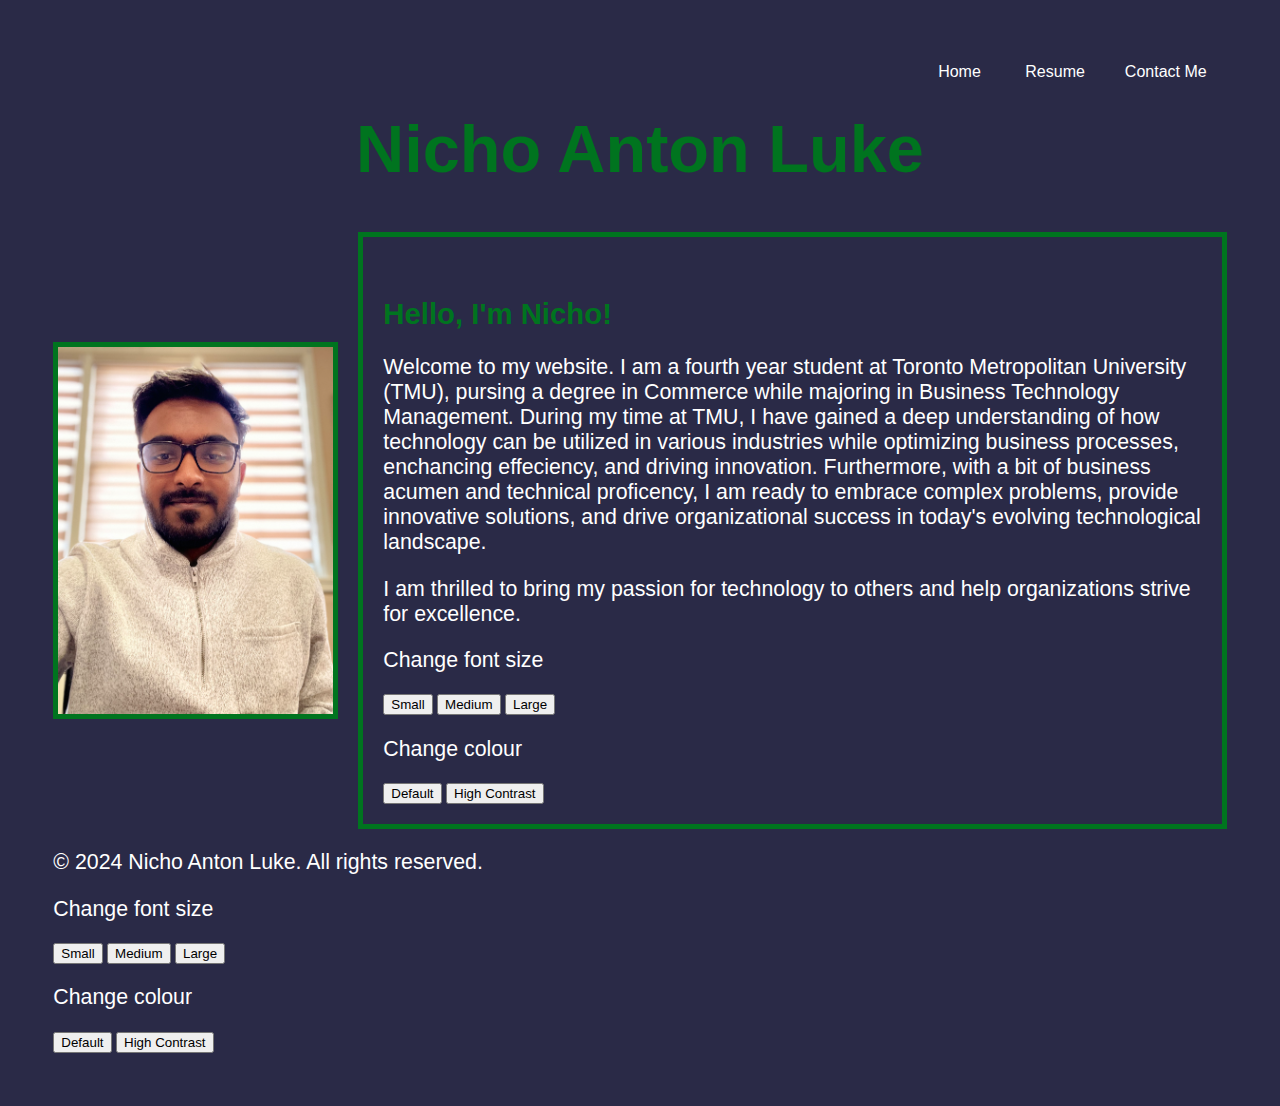
==== index.html @ df4e8e0b "Update index.html" ====
<!DOCTYPE html>

<html>

<head>
    <title>Nicho Anton Luke</title>
    <link rel="stylesheet" type="text/css" href="styles.css">
</head>

<body>

    <nav>
        <div id = "navbar">
            <ul>
                <li><a href="index.html">Home</a></li>
                <li class="menu-item">
                    <span>Resume</span>
                    <ul class="submenu">
                        <li><a href="qualifications.html">Summary of Qualifications</a></li>
                        <li><a href="education.html">Education</a></li>
                        <li><a href="experience.html">Experience</a></li>
                    </ul>
                <li><a href="https://ca.linkedin.com/in/nicho-anton-luke-533099229">Contact Me</a></li>
            </ul>
        </div>    
    </nav>

    <header>
        <h1>Nicho Anton Luke</h1>
    </header>
    
    <script src="script.js"></script>

    <div class="content-wrapper">
        <img id="myImage" src="subdirectory/MyPic.jpg" alt="Picture of me (Nicho) at my desk." style="width: 275px">
        <section class="section-box">
            <h2>Hello, I'm Nicho!</h2>
            <p>
                Welcome to my website. I am a fourth year student at Toronto Metropolitan University (TMU), pursing a degree in Commerce
                while majoring in Business Technology Management. During my time at TMU, I have gained a deep understanding of how technology 
                can be utilized in various industries while optimizing business processes, enchancing effeciency, and driving innovation.
                Furthermore, with a bit of business acumen and technical proficency, I am ready to embrace complex problems, provide innovative 
                solutions, and drive organizational success in today's evolving technological landscape.
            </p>    
            <p>I am thrilled to bring my passion for technology to others and help organizations strive for excellence.</p>
            <p>Change font size</p>
            <button onclick="changeFontSize('small')">Small</button>
            <button onclick="changeFontSize('medium')">Medium</button>
            <button onclick="changeFontSize('large')">Large</button>
        
            <p>Change colour</p>
            <button onclick="changeColorScheme('default')">Default</button>
            <button onclick="changeColorScheme('highContrast')">High Contrast</button>
        </section>
    </div>

</body>

<footer>
    <p>&copy; 2024 Nicho Anton Luke. All rights reserved.</p>

    <p>Change font size</p>
    <button onclick="changeFontSize('small')">Small</button>
    <button onclick="changeFontSize('medium')">Medium</button>
    <button onclick="changeFontSize('large')">Large</button>

    <p>Change colour</p>
    <button onclick="changeColorScheme('default')">Default</button>
    <button onclick="changeColorScheme('highContrast')">High Contrast</button>
</footer>

</html>
---- styles.css ----
body, h1, h2, p, a {
    margin: 10;
    padding: 10;
}

body {
    font-family: Arial, sans-serif;
    font-size: medium;
    background-color: #2a2a47; 
    color: #ffffff; 
    margin: 40pt; 
}

.high-contrast {
    --main-bg-color: black;
    --main-text-color: white;
  }

h1 {
    font-family: Verdana (san-serif);
    font-size: 50pt;
    color: #00741f; 
    text-align: center;
    margin-top: 20px;
}

h2 {
    font-size: 22pt;
    color: #00741f; 
    margin-top: 40px;
}

h3 {
    font-size: 18pt;
    color: #00741f; 
    margin-top: 40px;
}

p {
    font-size: 16pt;
    color: #ffffff; 
}

a:link, a:visited {
    color: #ffffff; 
    text-decoration: none;
}

a:hover {
    color:#ffffff; 
}

a:active {
    color: #3700ff; 
}

/* Table layout */
.table-container {
    display: table;
    width: 50%;
}

.table-row {
    display: table-row;
}

.table-cell {
    display: table-cell;
    padding: 10pt;
    border: 5px solid rgb(147, 191, 235); 
}

.text-column {
    width: 40%;
}

.link-column {
    width: 60%;
}

.link-column a:link, .link-column a:visited{
    color: #9400fd; 
    text-decoration: none ;
}

.link-column a:hover {
    color: #00ff51;
}

.link-column a:active {
    color: #990000;
}

nav {
    text-align: right;
}

nav ul {
    list-style-type: none;
    margin: 0;
    padding: 0;
}

nav ul li {
    display: inline-block;
    position: relative;
}

nav ul li a, nav ul li span {
    display: block;
    padding: 10px 20px;
    color: #ffffff;
}

nav ul li:hover > ul {
    display: block;
}

nav ul ul {
    display: none;
    position: absolute;
    background-color: #00741f;
    border: 2px solid #ffffff;
    padding: 0;
}

nav ul ul li {
    display: block;
}

.menu-item {
    position: relative;
}

.submenu {
    position: absolute;
    top: 100%;
    left: 0;
}

.content-wrapper {
    display: flex;
    align-items: center; /* Center items vertically */
}

/* Adjust spacing between image and section */
#myImage {
    margin-right: 20px; /* Adjust margin as needed */
    border: 5px solid #00741f
}

.section-box {
    background-color: #2a2a47;
    border: 5px solid #00741f; /* Border style */
    padding: 20px; /* Padding to create space between content and border */
}
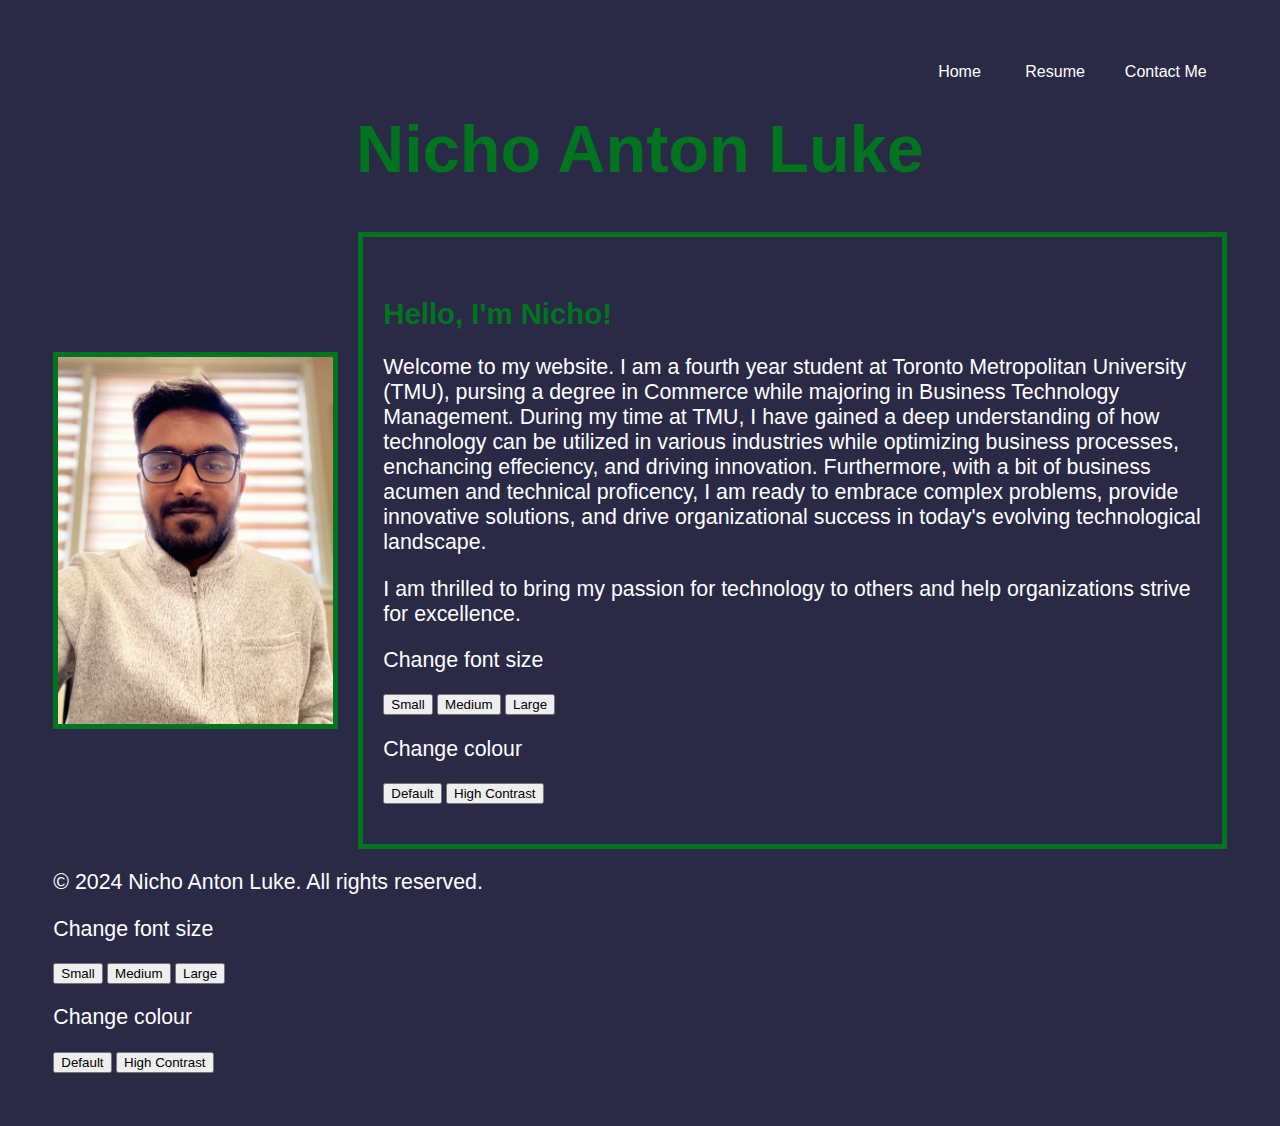
==== commit 6fe9c1cf: "Update index.html" ====
--- a/index.html
+++ b/index.html
@@ -44,13 +44,17 @@
             </p>    
             <p>I am thrilled to bring my passion for technology to others and help organizations strive for excellence.</p>
             <p>Change font size</p>
-            <button onclick="changeFontSize('small')">Small</button>
-            <button onclick="changeFontSize('medium')">Medium</button>
-            <button onclick="changeFontSize('large')">Large</button>
+            <div class="accessibility-options">
+                <button onclick="changeFontSize('small')">Small</button>
+                <button onclick="changeFontSize('medium')">Medium</button>
+                <button onclick="changeFontSize('large')">Large</button>
+            </div>
         
             <p>Change colour</p>
-            <button onclick="changeColorScheme('default')">Default</button>
-            <button onclick="changeColorScheme('highContrast')">High Contrast</button>
+            <div class="accessibility-options">
+                <button onclick="changeColorScheme('default')">Default</button>
+                <button onclick="changeColorScheme('highContrast')">High Contrast</button>
+            </div>
         </section>
     </div>
 
--- a/styles.css
+++ b/styles.css
@@ -155,3 +155,7 @@
     padding: 20px; /* Padding to create space between content and border */
 }
 
+.accessibility-options {
+    margin-bottom: 20px;
+}
+
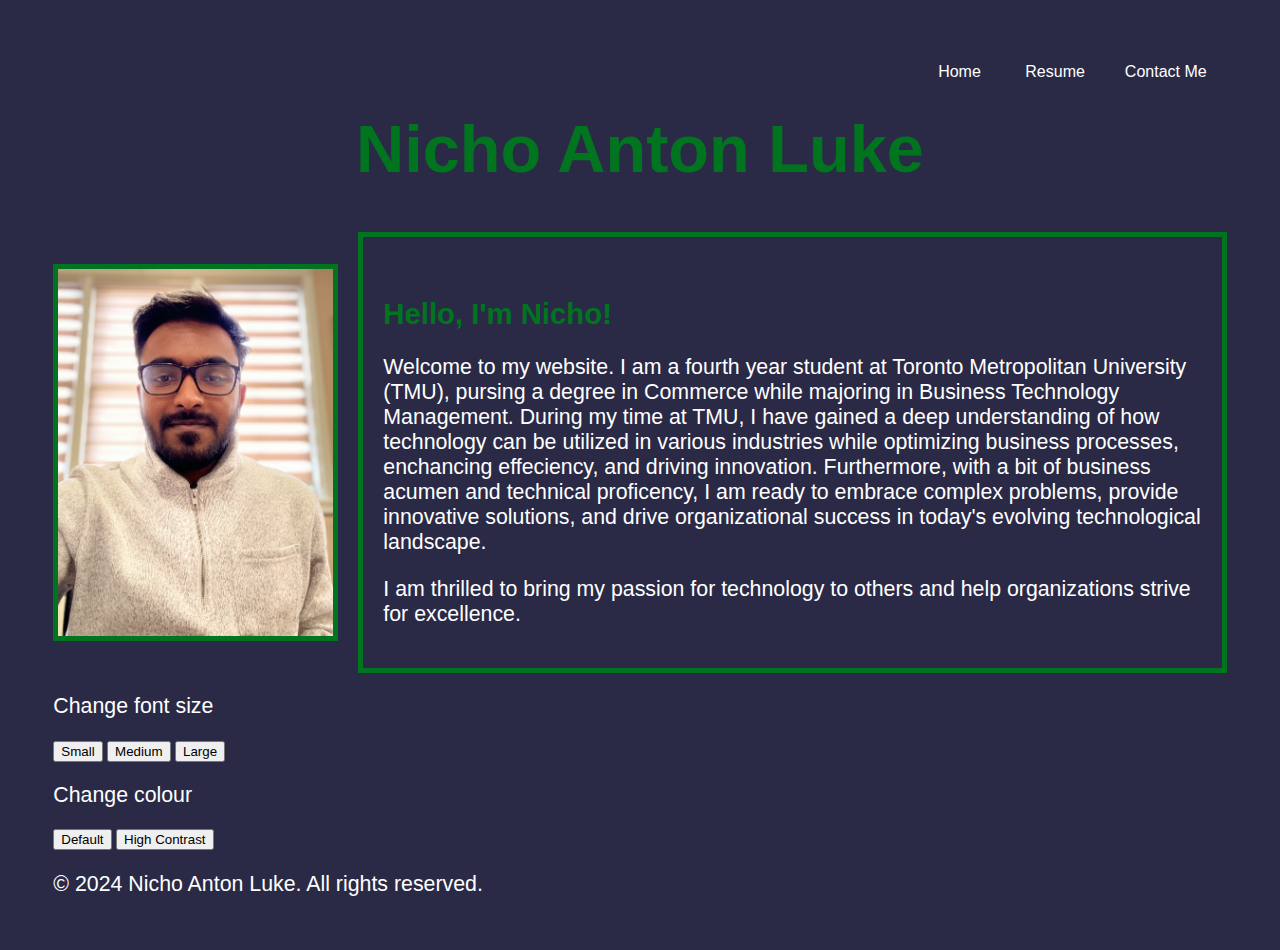
==== commit 58d4743e: "Update index.html" ====
--- a/index.html
+++ b/index.html
@@ -43,34 +43,27 @@
                 solutions, and drive organizational success in today's evolving technological landscape.
             </p>    
             <p>I am thrilled to bring my passion for technology to others and help organizations strive for excellence.</p>
-            <p>Change font size</p>
-            <div class="accessibility-options">
-                <button onclick="changeFontSize('small')">Small</button>
-                <button onclick="changeFontSize('medium')">Medium</button>
-                <button onclick="changeFontSize('large')">Large</button>
-            </div>
-        
-            <p>Change colour</p>
-            <div class="accessibility-options">
-                <button onclick="changeColorScheme('default')">Default</button>
-                <button onclick="changeColorScheme('highContrast')">High Contrast</button>
-            </div>
+            
         </section>
     </div>
 
 </body>
 
 <footer>
+    <p>Change font size</p>
+    <div class="accessibility-options">
+        <button onclick="changeFontSize('small')">Small</button>
+        <button onclick="changeFontSize('medium')">Medium</button>
+        <button onclick="changeFontSize('large')">Large</button>
+    </div>
+
+    <p>Change colour</p>
+    <div class="accessibility-options">
+        <button onclick="changeColorScheme('default')">Default</button>
+        <button onclick="changeColorScheme('highContrast')">High Contrast</button>
+    </div>
     <p>&copy; 2024 Nicho Anton Luke. All rights reserved.</p>
 
-    <p>Change font size</p>
-    <button onclick="changeFontSize('small')">Small</button>
-    <button onclick="changeFontSize('medium')">Medium</button>
-    <button onclick="changeFontSize('large')">Large</button>
-
-    <p>Change colour</p>
-    <button onclick="changeColorScheme('default')">Default</button>
-    <button onclick="changeColorScheme('highContrast')">High Contrast</button>
 </footer>
 
 </html>--- a/styles.css
+++ b/styles.css
@@ -8,7 +8,8 @@
     font-size: medium;
     background-color: #2a2a47; 
     color: #ffffff; 
-    margin: 40pt; 
+    margin: 40pt;
+    transition: background-color 0.5s, color 0.5s; 
 }
 
 .high-contrast {
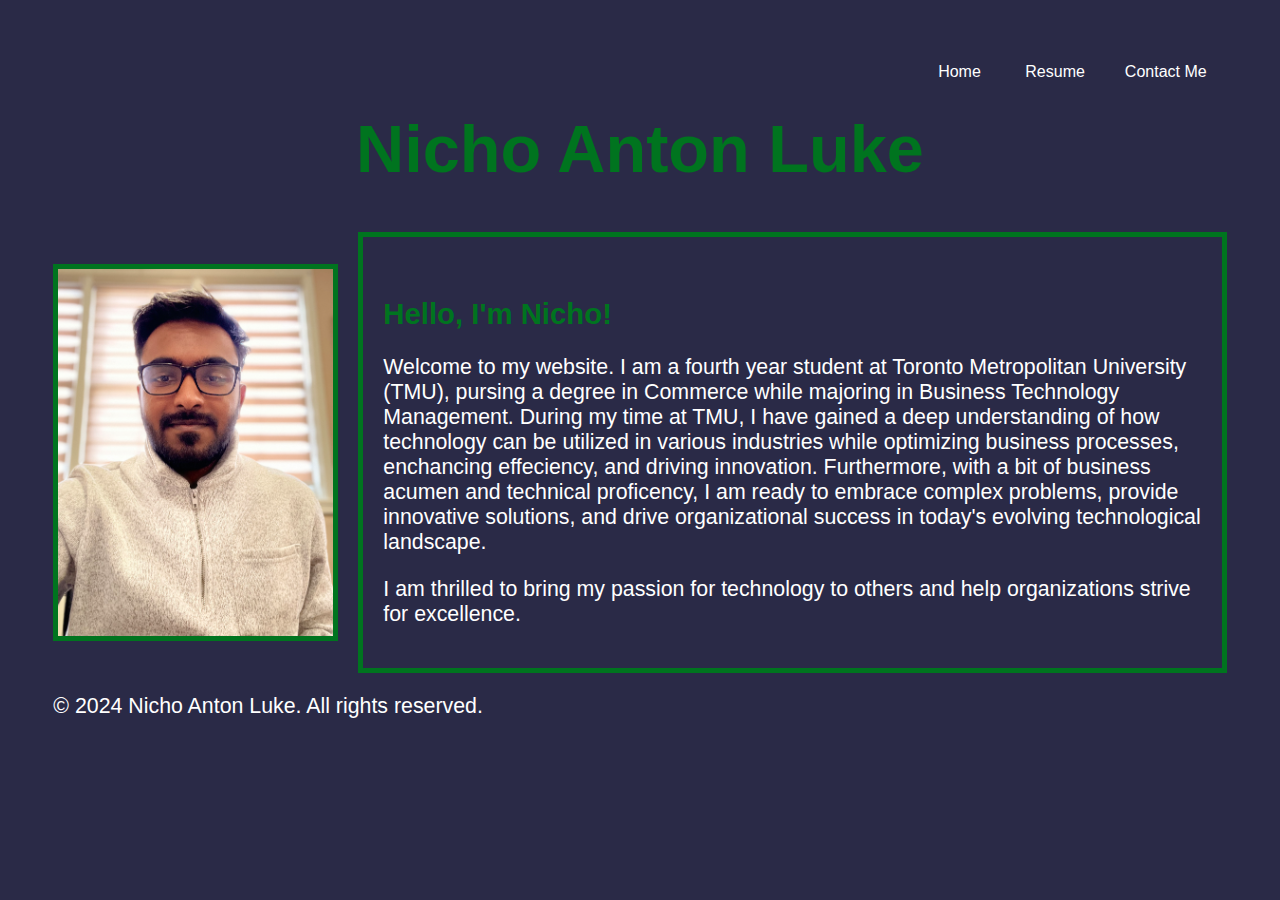
==== commit 746710f0: "Update index.html" ====
--- a/index.html
+++ b/index.html
@@ -50,20 +50,7 @@
 </body>
 
 <footer>
-    <p>Change font size</p>
-    <div class="accessibility-options">
-        <button onclick="changeFontSize('small')">Small</button>
-        <button onclick="changeFontSize('medium')">Medium</button>
-        <button onclick="changeFontSize('large')">Large</button>
-    </div>
-
-    <p>Change colour</p>
-    <div class="accessibility-options">
-        <button onclick="changeColorScheme('default')">Default</button>
-        <button onclick="changeColorScheme('highContrast')">High Contrast</button>
-    </div>
     <p>&copy; 2024 Nicho Anton Luke. All rights reserved.</p>
-
 </footer>
 
 </html>--- a/styles.css
+++ b/styles.css
@@ -12,10 +12,27 @@
     transition: background-color 0.5s, color 0.5s; 
 }
 
+p{
+    font-size: medium;
+}
+
+ol{
+    font-size: medium;
+}
+
+li{
+    font-size: medium;
+}
+
 .high-contrast {
     --main-bg-color: black;
     --main-text-color: white;
   }
+
+.default {
+    --main-bg-color: #2a2a47;
+    --main-text-color: white;
+}
 
 h1 {
     font-family: Verdana (san-serif);
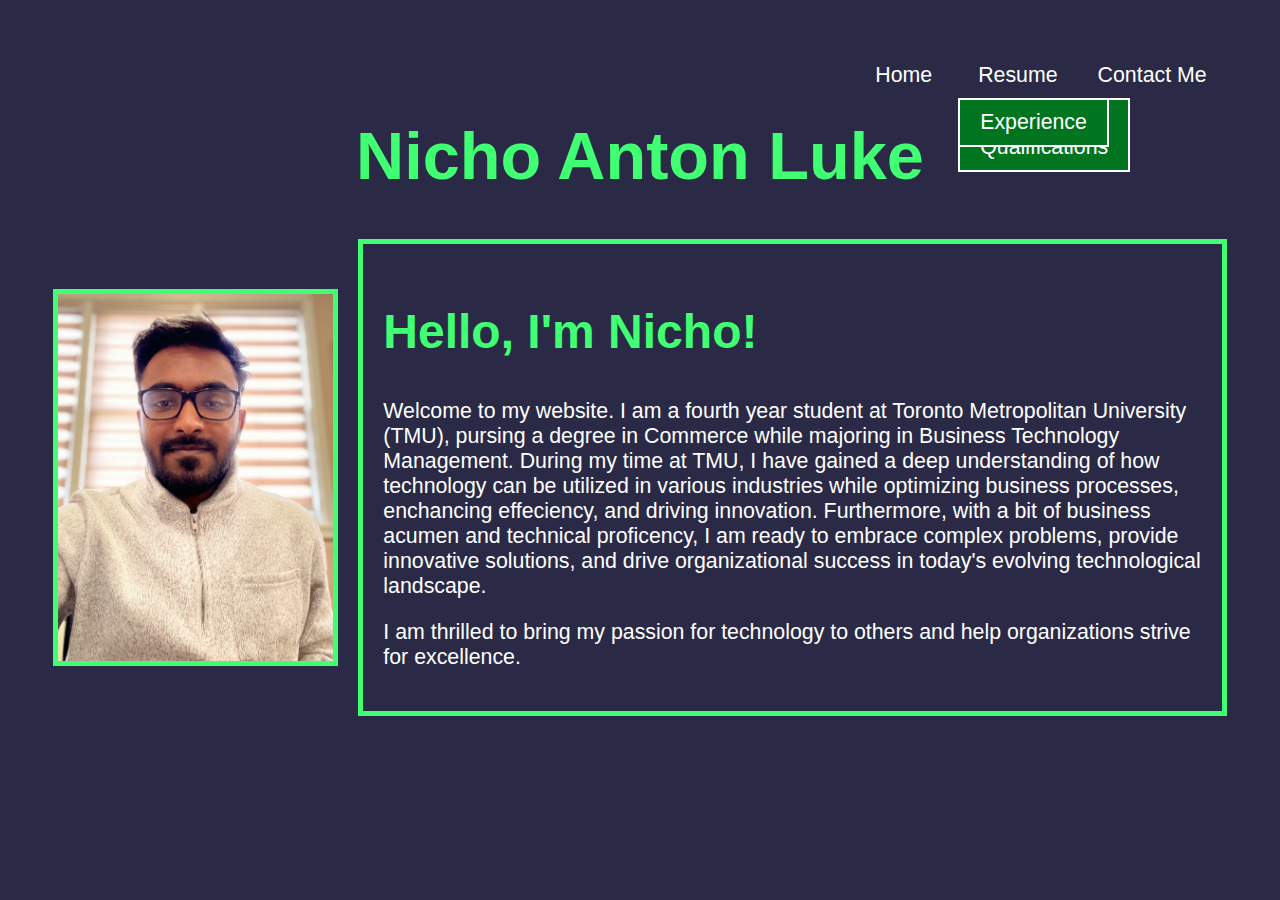
==== commit 588b968f: "Update index.html" ====
--- a/index.html
+++ b/index.html
@@ -49,8 +49,4 @@
 
 </body>
 
-<footer>
-    <p>&copy; 2024 Nicho Anton Luke. All rights reserved.</p>
-</footer>
-
 </html>--- a/styles.css
+++ b/styles.css
@@ -5,58 +5,44 @@
 
 body {
     font-family: Arial, sans-serif;
-    font-size: medium;
+    font-size: 26pt;
     background-color: #2a2a47; 
     color: #ffffff; 
     margin: 40pt;
     transition: background-color 0.5s, color 0.5s; 
 }
 
-p{
-    font-size: medium;
-}
-
-ol{
-    font-size: medium;
-}
-
-li{
-    font-size: medium;
-}
-
-.high-contrast {
-    --main-bg-color: black;
-    --main-text-color: white;
-  }
-
-.default {
-    --main-bg-color: #2a2a47;
-    --main-text-color: white;
-}
-
 h1 {
     font-family: Verdana (san-serif);
     font-size: 50pt;
-    color: #00741f; 
+    color: #40ff73; 
     text-align: center;
     margin-top: 20px;
 }
 
 h2 {
-    font-size: 22pt;
-    color: #00741f; 
+    font-size: 36pt;
+    color: #40ff73; 
     margin-top: 40px;
 }
 
 h3 {
-    font-size: 18pt;
-    color: #00741f; 
+    font-size: 26pt;
+    color: #40ff73; 
     margin-top: 40px;
 }
 
 p {
     font-size: 16pt;
     color: #ffffff; 
+}
+
+ul {
+    font-size: 16pt;
+}
+
+li {
+    font-size: 16pt;
 }
 
 a:link, a:visited {
@@ -69,7 +55,7 @@
 }
 
 a:active {
-    color: #3700ff; 
+    color: #00fdfd; 
 }
 
 /* Table layout */
@@ -97,7 +83,7 @@
 }
 
 .link-column a:link, .link-column a:visited{
-    color: #9400fd; 
+    color: #00fdfd; 
     text-decoration: none ;
 }
 
@@ -134,16 +120,14 @@
     display: block;
 }
 
-nav ul ul {
-    display: none;
+nav ul ul li {
+    display: block;
+    font-size: 16pt;
     position: absolute;
     background-color: #00741f;
     border: 2px solid #ffffff;
     padding: 0;
-}
-
-nav ul ul li {
-    display: block;
+    
 }
 
 .menu-item {
@@ -158,22 +142,20 @@
 
 .content-wrapper {
     display: flex;
-    align-items: center; /* Center items vertically */
+    align-items: center; 
 }
 
-/* Adjust spacing between image and section */
 #myImage {
-    margin-right: 20px; /* Adjust margin as needed */
-    border: 5px solid #00741f
+    margin-right: 20px; 
+    border: 5px solid #40ff73
 }
 
 .section-box {
     background-color: #2a2a47;
-    border: 5px solid #00741f; /* Border style */
-    padding: 20px; /* Padding to create space between content and border */
+    border: 5px solid #40ff73; 
+    padding: 20px; 
 }
 
-.accessibility-options {
-    margin-bottom: 20px;
-}
 
+
+
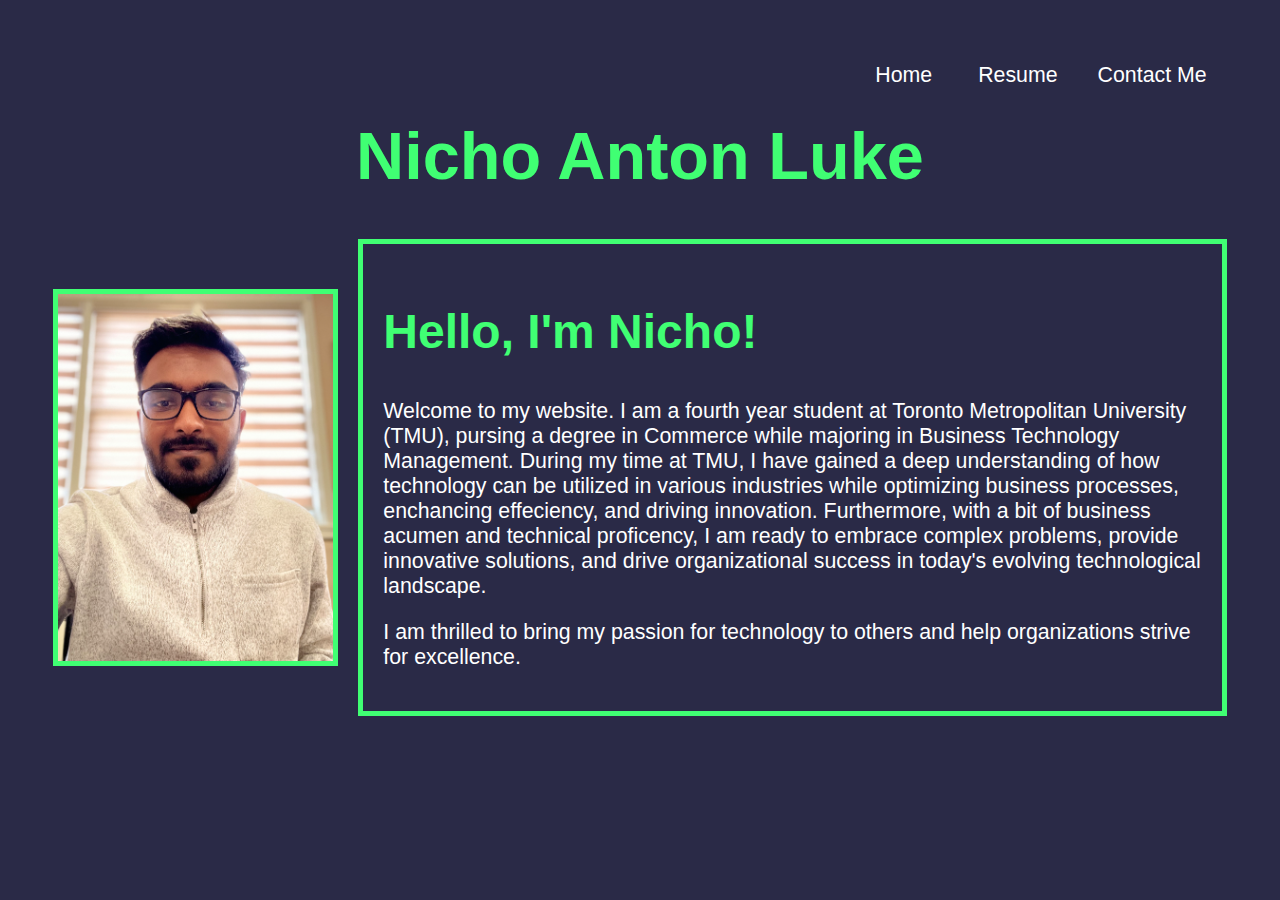
==== commit f1915ade: "Update index.html" ====
--- a/index.html
+++ b/index.html
@@ -1,6 +1,6 @@
 <!DOCTYPE html>
 
-<html>
+<html lang:"en">
 
 <head>
     <title>Nicho Anton Luke</title>
--- a/styles.css
+++ b/styles.css
@@ -120,14 +120,18 @@
     display: block;
 }
 
-nav ul ul li {
-    display: block;
-    font-size: 16pt;
+nav ul ul {
+    display: none;
+    font-size: 12pt;
     position: absolute;
     background-color: #00741f;
     border: 2px solid #ffffff;
     padding: 0;
     
+}
+
+nav ul ul li {
+    display: block;
 }
 
 .menu-item {
